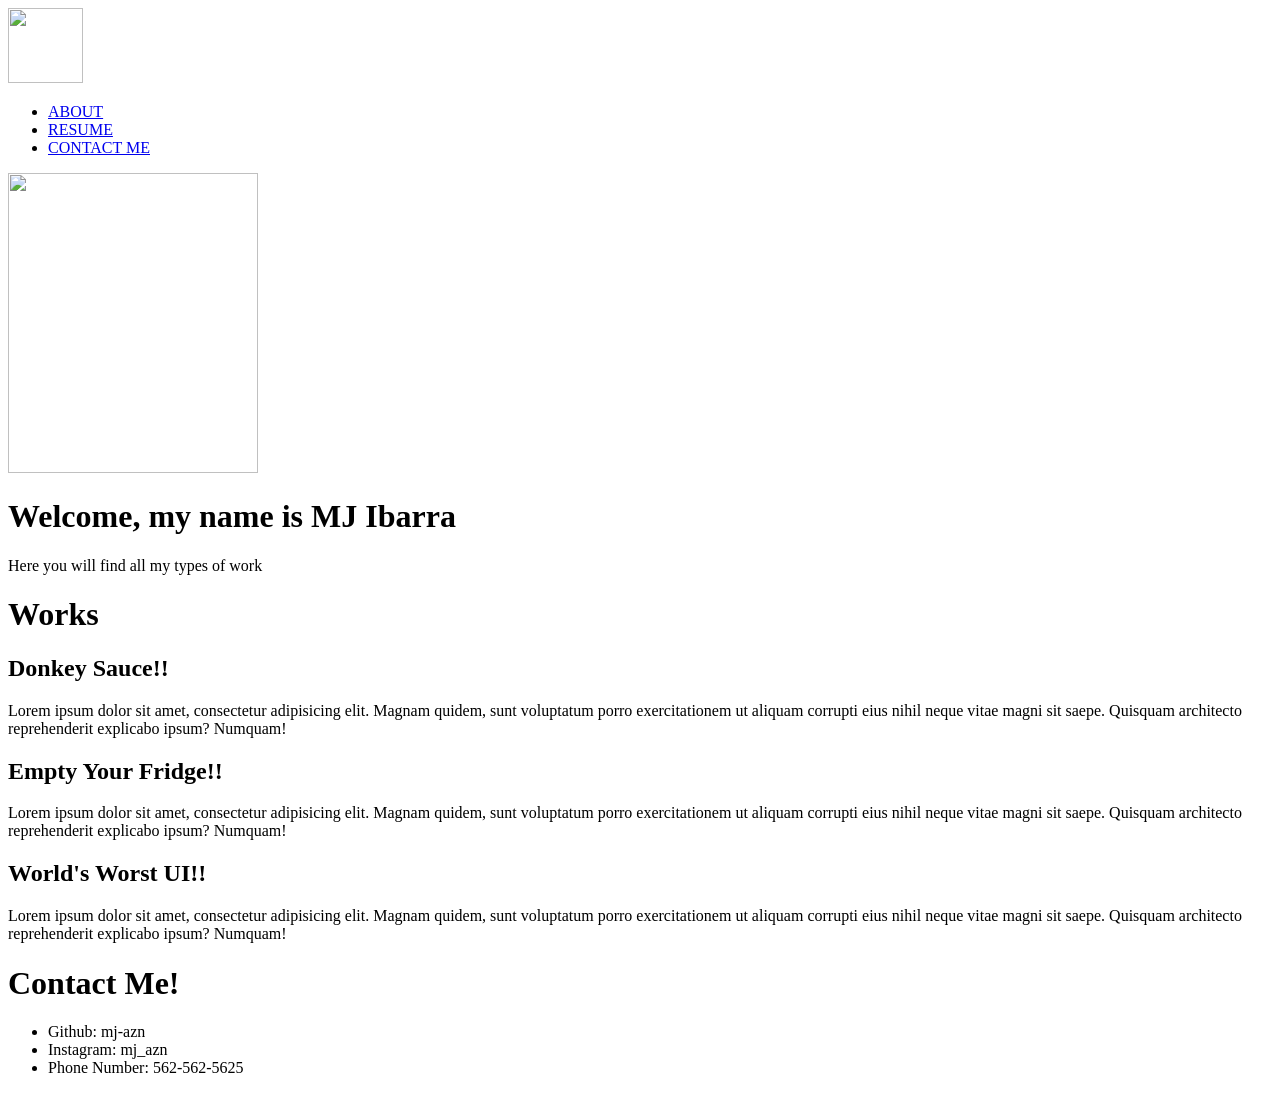
==== index.html @ 4552df6a "saving" ====
<!DOCTYPE html>
<html lang="en">
<head>
    <meta charset="UTF-8">
    <meta name="viewport" content="width=device-width, initial-scale=1.0">
    <title>Portfolio of MJ Ibarra</title>
    <link rel="stylesheet" href="./assets/css/style.css">
</head>
<body>
    <header>
        <img src="./assets/images/ph-flag.png" width = "75" height = "75">
        <nav>
            <ul>
                <li><a href="#">ABOUT</a></li>
                <li><a href="#">RESUME</a></li>
                <li><a href="#">CONTACT ME</a></li>
            </ul>
        </nav>
    </header>

    <div class = "about">
        <main> 
            <img src="./assets/images/chopstickSoda.jpg" width = "250" height = "300">
            <div class="about-text">
                <h1>Welcome, my name is <span>MJ Ibarra</span></h1>
                <p>Here you will find all my types of work </p>
            </div>
        </main> 
    </div>

    <div class = "works">
        <h1>Works</h1>
        <section>
            <h1> Donkey Sauce!!</h1>
            <p> Lorem ipsum dolor sit amet, consectetur adipisicing elit. Magnam quidem, sunt voluptatum porro exercitationem ut aliquam corrupti eius nihil neque vitae magni sit saepe. Quisquam architecto reprehenderit explicabo ipsum? Numquam!</p>
        </section>
        <section>
            <h1> Empty Your Fridge!!</h1>
            <p> Lorem ipsum dolor sit amet, consectetur adipisicing elit. Magnam quidem, sunt voluptatum porro exercitationem ut aliquam corrupti eius nihil neque vitae magni sit saepe. Quisquam architecto reprehenderit explicabo ipsum? Numquam!</p>
        </section>
        <section>
            <h1> World's Worst UI!!</h1>
            <p> Lorem ipsum dolor sit amet, consectetur adipisicing elit. Magnam quidem, sunt voluptatum porro exercitationem ut aliquam corrupti eius nihil neque vitae magni sit saepe. Quisquam architecto reprehenderit explicabo ipsum? Numquam!</p>
        </section>
    </div>

    <div class = "contact">
        <h1>Contact Me!</h1>
        <ul>
            <li>Github: mj-azn</li>
            <li>Instagram: mj_azn</li>
            <li>Phone Number: 562-562-5625</li>
        </ul>
    </div>
    
<!--
    <div class = "hero">
    <img src="./assets/images/ph-flag.png" width = "75" height = "75">
    <nav>
        <ul>
            <li><a href="#">HOME</a></li>
            <li><a href="#">ABOUT</a></li>
            <li><a href="#">RESUME</a></li>
            <li><a href="#">CONTACT ME</a></li>
        </ul>
    </nav>
    <div class = "detail">
        <h1>Welcome, my name is <span>MJ Ibarra</span></h1>
        <p>Here you will find all my types of work</p>
    </div>
</div> 
-->

</body>
</html>
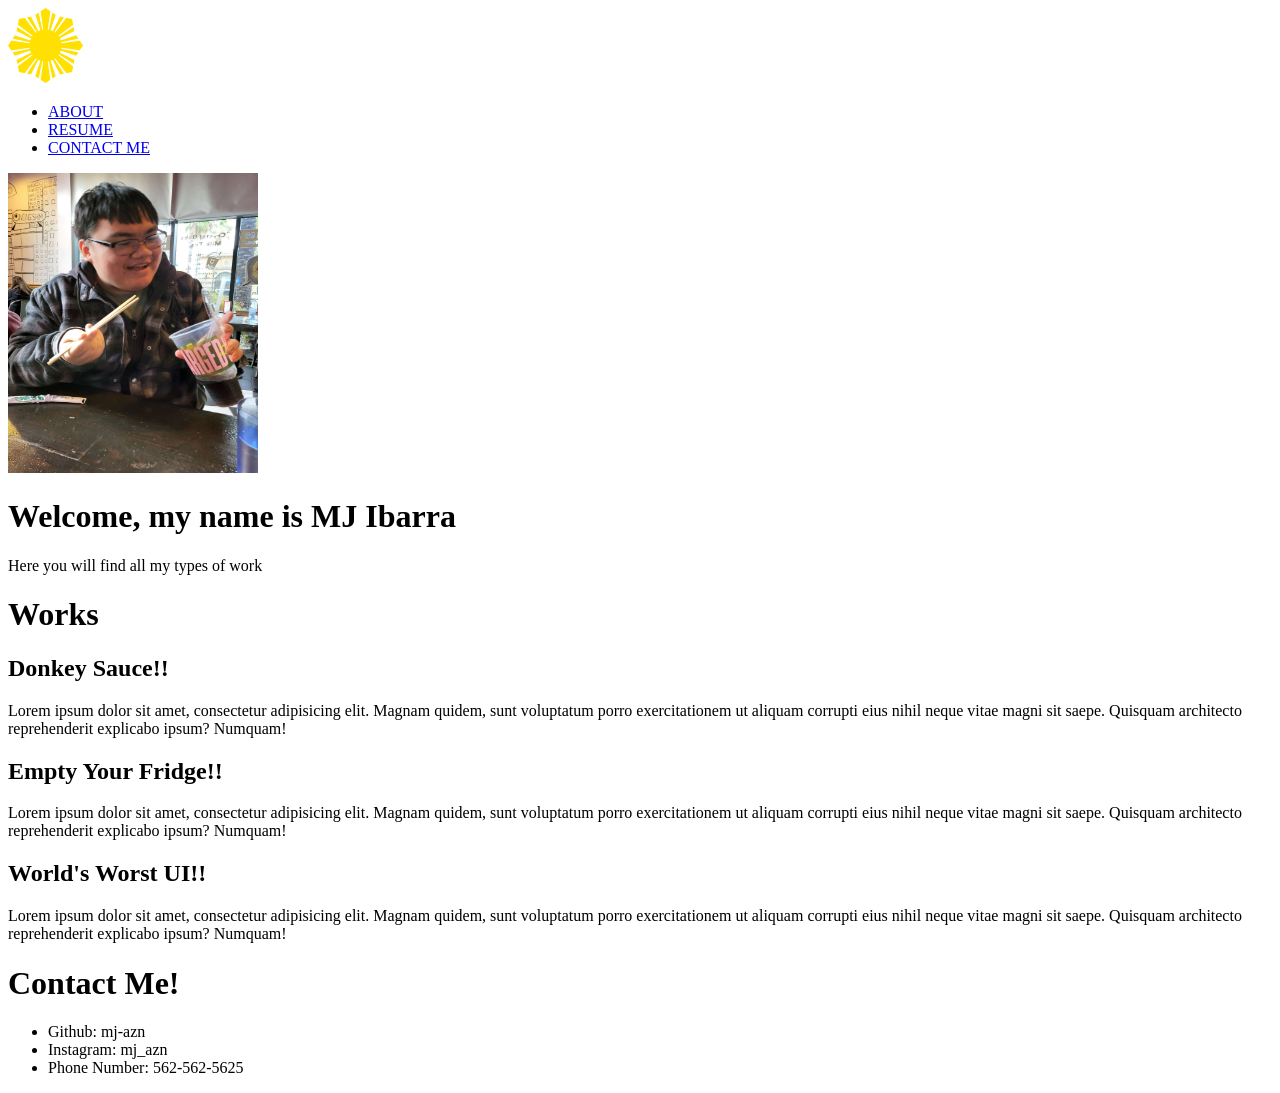
==== commit a2af943c: "saving" ====
--- a/index.html
+++ b/index.html
@@ -8,7 +8,7 @@
 </head>
 <body>
     <header>
-        <img src="./assets/images/ph-flag.png" width = "75" height = "75">
+        <img src="./Assets/images/ph-flag.png" width = "75" height = "75">
         <nav>
             <ul>
                 <li><a href="#">ABOUT</a></li>
@@ -20,7 +20,7 @@
 
     <div class = "about">
         <main> 
-            <img src="./assets/images/chopstickSoda.jpg" width = "250" height = "300">
+            <img src="./Assets/images/chopstickSoda.jpg" width = "250" height = "300">
             <div class="about-text">
                 <h1>Welcome, my name is <span>MJ Ibarra</span></h1>
                 <p>Here you will find all my types of work </p>
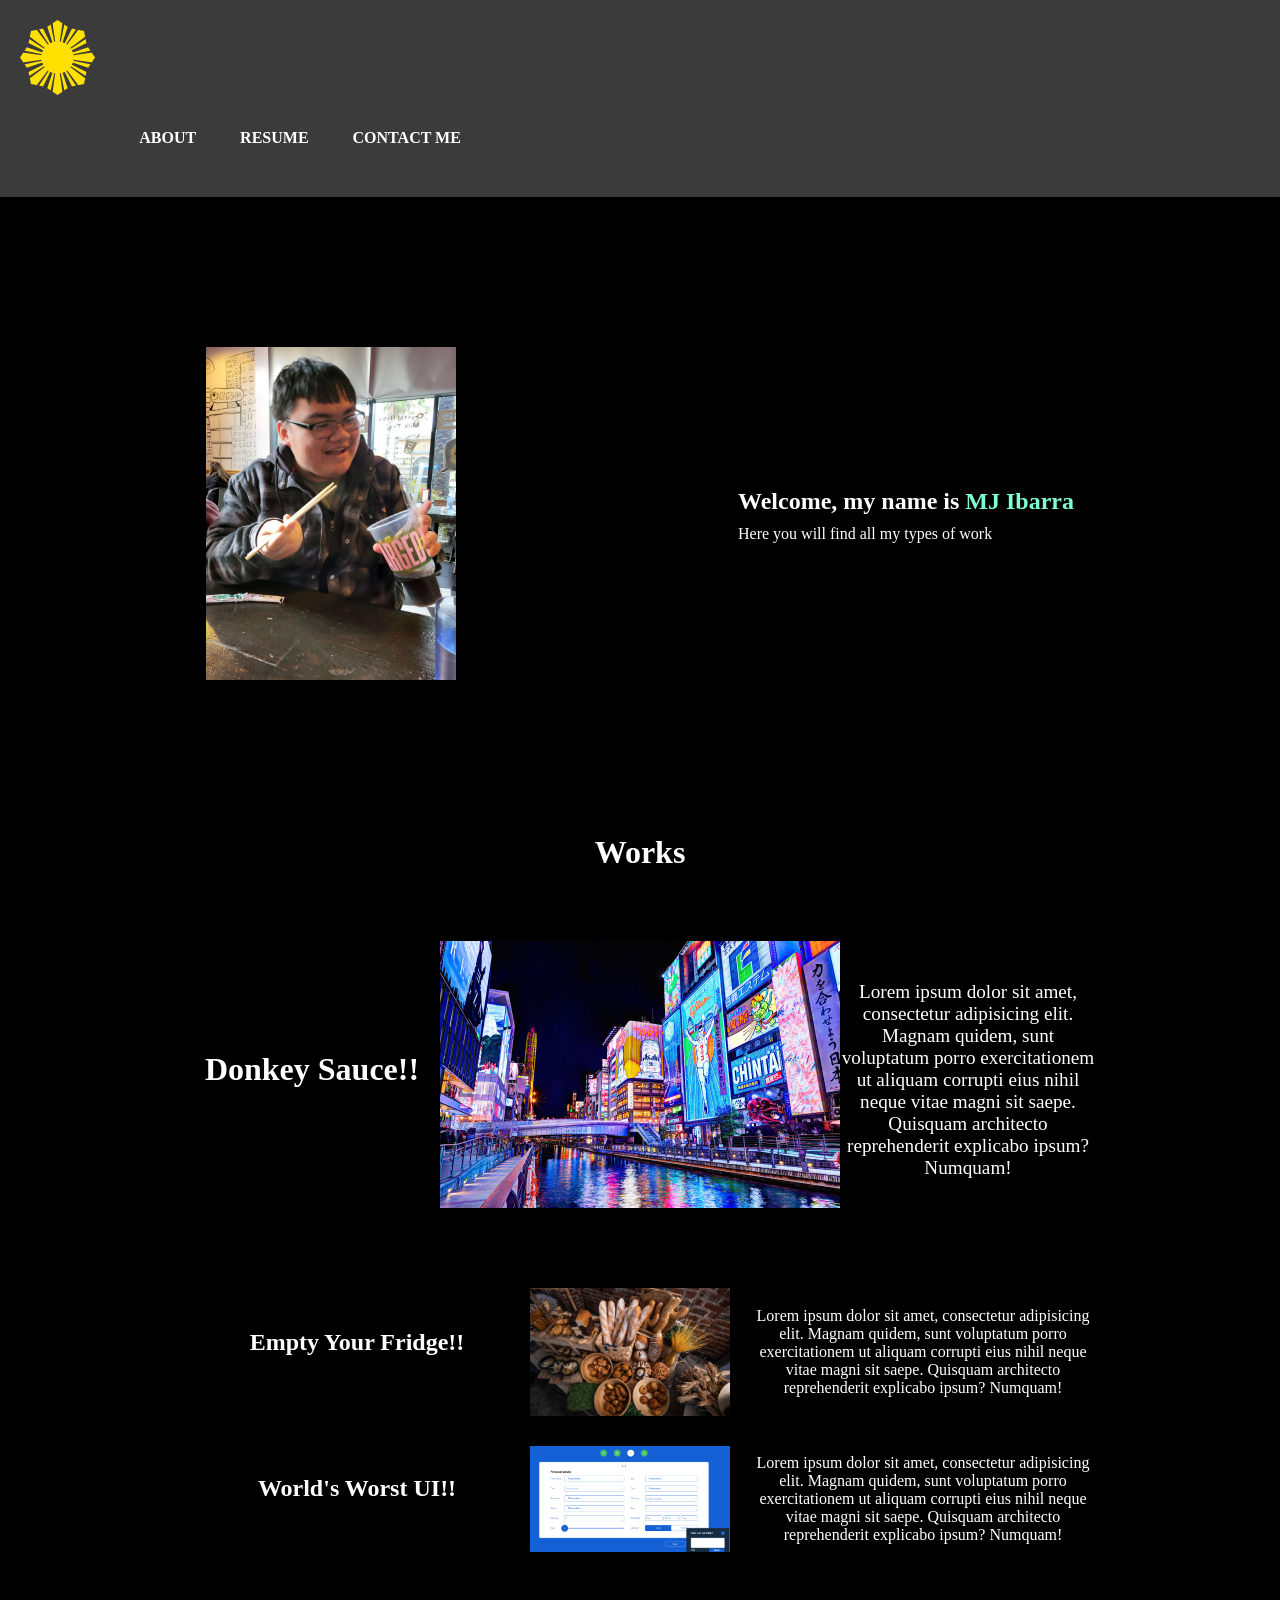
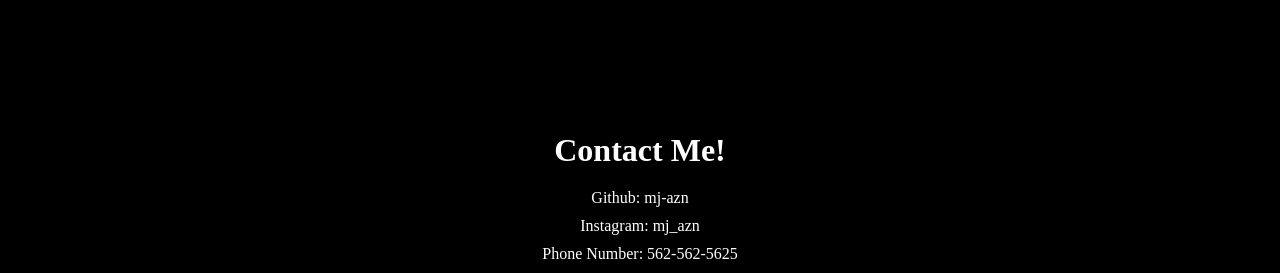
==== commit 5e123d69: "fixed the HREFs so that they actually lead to where they say they lead, added project placeholders" ====
--- a/index.html
+++ b/index.html
@@ -4,47 +4,57 @@
     <meta charset="UTF-8">
     <meta name="viewport" content="width=device-width, initial-scale=1.0">
     <title>Portfolio of MJ Ibarra</title>
-    <link rel="stylesheet" href="./assets/css/style.css">
+    <link rel="stylesheet" href="./Assets/css/style.css">
 </head>
 <body>
     <header>
-        <img src="./Assets/images/ph-flag.png" width = "75" height = "75">
+        <img src="./Assets/images/ph-flag.png" width="75" height="75">
         <nav>
             <ul>
-                <li><a href="#">ABOUT</a></li>
-                <li><a href="#">RESUME</a></li>
-                <li><a href="#">CONTACT ME</a></li>
+                <li><a href="#about">ABOUT</a></li>
+                <li><a href="#works">RESUME</a></li>
+                <li><a href="#contact">CONTACT ME</a></li>
             </ul>
         </nav>
     </header>
 
-    <div class = "about">
-        <main> 
-            <img src="./Assets/images/chopstickSoda.jpg" width = "250" height = "300">
+    <div class="about" id="about">
+        <main>
+            <div class="about-image">
+                <img src="./Assets/images/chopstickSoda.jpg" width="250" height="300" alt="Chopstick Soda">
+            </div>
             <div class="about-text">
                 <h1>Welcome, my name is <span>MJ Ibarra</span></h1>
-                <p>Here you will find all my types of work </p>
+                <p>Here you will find all my types of work</p>
             </div>
-        </main> 
-    </div>
+        </main>
+    </div>    
 
-    <div class = "works">
+    <div class="works" id="works">
         <h1>Works</h1>
-        <section>
-            <h1> Donkey Sauce!!</h1>
-            <p> Lorem ipsum dolor sit amet, consectetur adipisicing elit. Magnam quidem, sunt voluptatum porro exercitationem ut aliquam corrupti eius nihil neque vitae magni sit saepe. Quisquam architecto reprehenderit explicabo ipsum? Numquam!</p>
-        </section>
-        <section>
-            <h1> Empty Your Fridge!!</h1>
-            <p> Lorem ipsum dolor sit amet, consectetur adipisicing elit. Magnam quidem, sunt voluptatum porro exercitationem ut aliquam corrupti eius nihil neque vitae magni sit saepe. Quisquam architecto reprehenderit explicabo ipsum? Numquam!</p>
-        </section>
-        <section>
-            <h1> World's Worst UI!!</h1>
-            <p> Lorem ipsum dolor sit amet, consectetur adipisicing elit. Magnam quidem, sunt voluptatum porro exercitationem ut aliquam corrupti eius nihil neque vitae magni sit saepe. Quisquam architecto reprehenderit explicabo ipsum? Numquam!</p>
+        <section class="work">
+            <div class="work-details large-work">
+                <h1> Donkey Sauce!!</h1>
+                <img src="./Assets/images/dotonburi.jpg" class="large-image" alt="dotonburi">
+                <p> Lorem ipsum dolor sit amet, consectetur adipisicing elit. Magnam quidem, sunt voluptatum porro exercitationem ut aliquam corrupti eius nihil neque vitae magni sit saepe. Quisquam architecto reprehenderit explicabo ipsum? Numquam!</p>
+            </div>
+        </section>        
+        <section class="work">
+            <div class="work-details">
+                <h1> Empty Your Fridge!!</h1>
+                <img src="./Assets/images/bread.jpg" class="small-image" alt="bread">
+                <p> Lorem ipsum dolor sit amet, consectetur adipisicing elit. Magnam quidem, sunt voluptatum porro exercitationem ut aliquam corrupti eius nihil neque vitae magni sit saepe. Quisquam architecto reprehenderit explicabo ipsum? Numquam!</p>
+            </div>
+            <div class="work-details">
+                <h1> World's Worst UI!!</h1>
+                <img src="./Assets/images/bad-ui.png" class="small-image" alt="bad-ui">
+                <p> Lorem ipsum dolor sit amet, consectetur adipisicing elit. Magnam quidem, sunt voluptatum porro exercitationem ut aliquam corrupti eius nihil neque vitae magni sit saepe. Quisquam architecto reprehenderit explicabo ipsum? Numquam!</p>
+            </div>
         </section>
     </div>
-
-    <div class = "contact">
+    
+    
+    <div class="contact" id="contact">
         <h1>Contact Me!</h1>
         <ul>
             <li>Github: mj-azn</li>
@@ -52,24 +62,6 @@
             <li>Phone Number: 562-562-5625</li>
         </ul>
     </div>
-    
-<!--
-    <div class = "hero">
-    <img src="./assets/images/ph-flag.png" width = "75" height = "75">
-    <nav>
-        <ul>
-            <li><a href="#">HOME</a></li>
-            <li><a href="#">ABOUT</a></li>
-            <li><a href="#">RESUME</a></li>
-            <li><a href="#">CONTACT ME</a></li>
-        </ul>
-    </nav>
-    <div class = "detail">
-        <h1>Welcome, my name is <span>MJ Ibarra</span></h1>
-        <p>Here you will find all my types of work</p>
-    </div>
-</div> 
--->
 
 </body>
-</html>+</html>
--- a/Assets/css/style.css
+++ b/Assets/css/style.css
@@ -0,0 +1,180 @@
+* {
+    box-sizing: border-box;
+    padding: 0;
+    margin: 0;
+    color: #ffffff;
+}
+
+body {
+    background-color: #000000;
+    font-family: 'Times New Roman', Times, serif;
+}
+
+header {
+    padding: 20px;
+    background-color: #3b3b3b;
+    color: #ffffff;
+}
+
+header nav {
+    display: flex;
+    width: 84%;
+    margin: auto;
+    padding: 20px 0;
+    align-items: center;
+    justify-content: space-between;
+}
+
+header nav ul li {
+    display: inline-block;
+    list-style: none;
+    margin: 10px 20px;
+}
+
+header nav ul li a {
+    text-decoration: none;
+    color: rgb(255, 255, 255);
+    font-weight: bold;
+}
+
+header nav ul li a:hover {
+    color: turquoise;
+}
+
+.about,
+.works,
+.contact {
+    width: 1130px;
+    max-width: 95%;
+    margin: 0 auto;
+    margin-top: 150px;
+}
+
+main {
+    display: flex;
+    align-items: center;
+    justify-content: space-around;
+}
+
+.about main {
+    display: flex;
+    flex-direction: row;
+    align-items: center;
+}
+
+.about-image {
+    margin-right: 20px;
+}
+
+.about img {
+    height: auto;
+    width: 250px;
+}
+
+.about-text {
+    color: #ffffff;
+    max-width: 550px;
+}
+
+.about-text h1 {
+    font-size: 1.5em;
+    margin-bottom: 10px;
+}
+
+.about-text p {
+    font-size: 1em;
+}
+
+.about-text span {
+    color: aquamarine;
+}
+
+.works {
+    width: 100%;
+    display: flex;
+    flex-direction: column;
+    align-items: center;
+    text-align: center;
+}
+
+.works section {
+    margin-top: 50px;
+    max-width: 75%;
+    width: 100%;
+}
+
+.large-image {
+    width: 100%;
+    max-width: 100%;
+    height: auto;
+    display: block;
+    margin: 0 auto;
+}
+
+.works h1,
+.works section h1,
+.works section p {
+    width: 100%;
+    text-align: center;
+}
+
+.works h1 {
+    margin-bottom: 20px;
+}
+
+.work-details {
+    display: flex;
+    align-items: center;
+    justify-content: center;
+    margin-bottom: 30px;
+    text-align: center;
+}
+
+.work-details img {
+    width: 200px;
+    height: auto;
+    margin-right: 20px;
+}
+
+.large-work {
+    width: 100%;
+    text-align: center;
+}
+
+.work-details.large-work {
+    text-align: center;
+}
+
+.work-details.large-work h1 {
+    font-size: 2em;
+    margin-bottom: 10px;
+}
+
+.work-details.large-work img {
+    width: 400px; 
+    height: auto;
+    display: block;
+    margin: 0 auto;
+}
+
+.work-details.large-work p {
+    font-size: 1.2em;
+    margin-top: 10px;
+}
+
+
+.contact h1 {
+    font-size: 2em;
+    margin-bottom: 20px;
+    text-align: center;
+}
+
+.contact ul {
+    list-style-type: none;
+    padding: 0;
+    text-align: center;
+}
+
+.contact ul li {
+    margin-bottom: 10px;
+}
